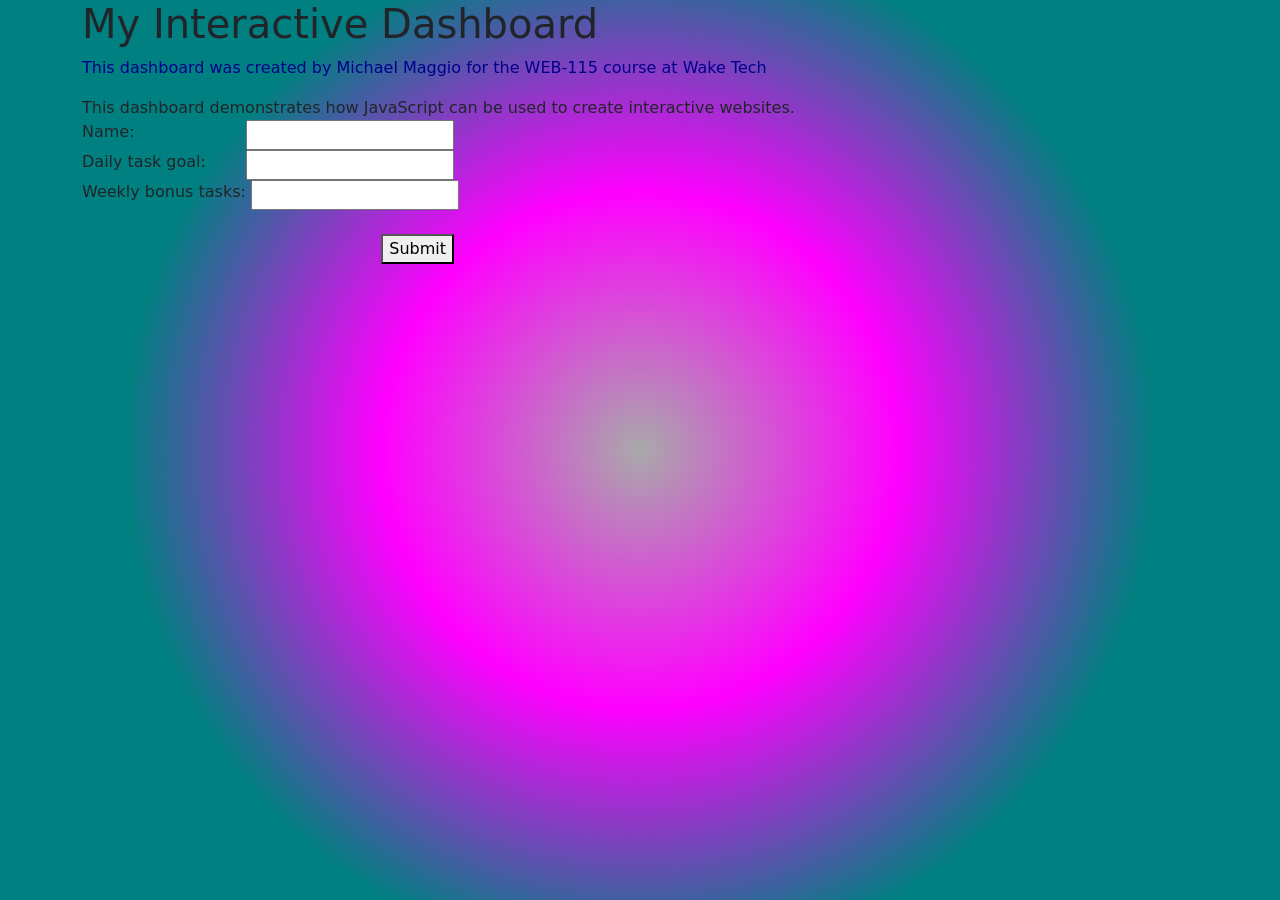
==== index.html @ ffd73f47 "Created weekly goal function and form." ====
<!DOCTYPE html>
<html lang="en">
<head>
    <meta charset="UTF-8">
    <meta name="viewport" content="width=device-width, initial-scale=1.0">
    <title>Document</title>
     <!-- Bootstrap  -->
    <link href="https://cdn.jsdelivr.net/npm/bootstrap@5.3.8/dist/css/bootstrap.min.css" rel="stylesheet" integrity="sha384-sRIl4kxILFvY47J16cr9ZwB07vP4J8+LH7qKQnuqkuIAvNWLzeN8tE5YBujZqJLB" crossorigin="anonymous">
    <script defer src="https://cdn.jsdelivr.net/npm/bootstrap@5.3.8/dist/js/bootstrap.bundle.min.js" integrity="sha384-FKyoEForCGlyvwx9Hj09JcYn3nv7wiPVlz7YYwJrWVcXK/BmnVDxM+D2scQbITxI" crossorigin="anonymous"></script>
	<link rel="stylesheet" href="css/style.css">
</head>
<body>
	<div class="container">
	<h1>My Interactive Dashboard</h1>	
	<p>This dashboard was created by Michael Maggio for the WEB-115 course at Wake Tech</p>
    <script>
        document.write("This dashboard demonstrates how JavaScript can be used to create interactive websites.")
    </script>
    <!-- The <noscript> is for web browsers with JavaScript rendering disabled. -->
    <noscript>Unfortunately, your web browser does not support JavaScript.</noscript>
	</div>
    <div class="container">
        <div class="row">
            <!-- Dashboard Content -->
			<div class="col" id="weekly-tasks">
				<form class="col-4">
					<div class="form-field">
						<label for="name">
							Name: 
						</label>
						<input type="text" name="name" id="name"></input>
					</div>
					<div class="form-field">
						<label for="daily-task-goal">
							Daily task goal:
						</label>
						<input type="number" name="daily-goal" id="daily-goal"></input>
					</div>
					<div class="form-field">
						<label for="weekly-bonus">
							Weekly bonus tasks: 
						</label>
						<input type="number" name="weekly-bonus" id="weekly-bonus"></input>
					</div>
					<br>
					<span>
						<button id="goal-btn">
							Submit
						</button>
					</span>
				</form>
				<p id="goal-message">
				</p>
				<script src="js/task-manager.js"></script>
			</div>
        </div>
    </div>
</body>
</html>
---- css/style.css ----
body {
    background: radial-gradient(
        circle at 50%,
        darkgrey 0%,
        magenta 33%,
        teal 66%
    );
    background-repeat: no-repeat;
    height: 100vh;
}
/* This is a comment so I can make a new commit */
p {
    color: darkblue;
}

.form-field {
	display: grid;
	grid-template-columns: max-content max-content;
	grid-gap: 5px;
	justify-content: space-between;
}

form span {
	display: flex;
	justify-content: right;
}
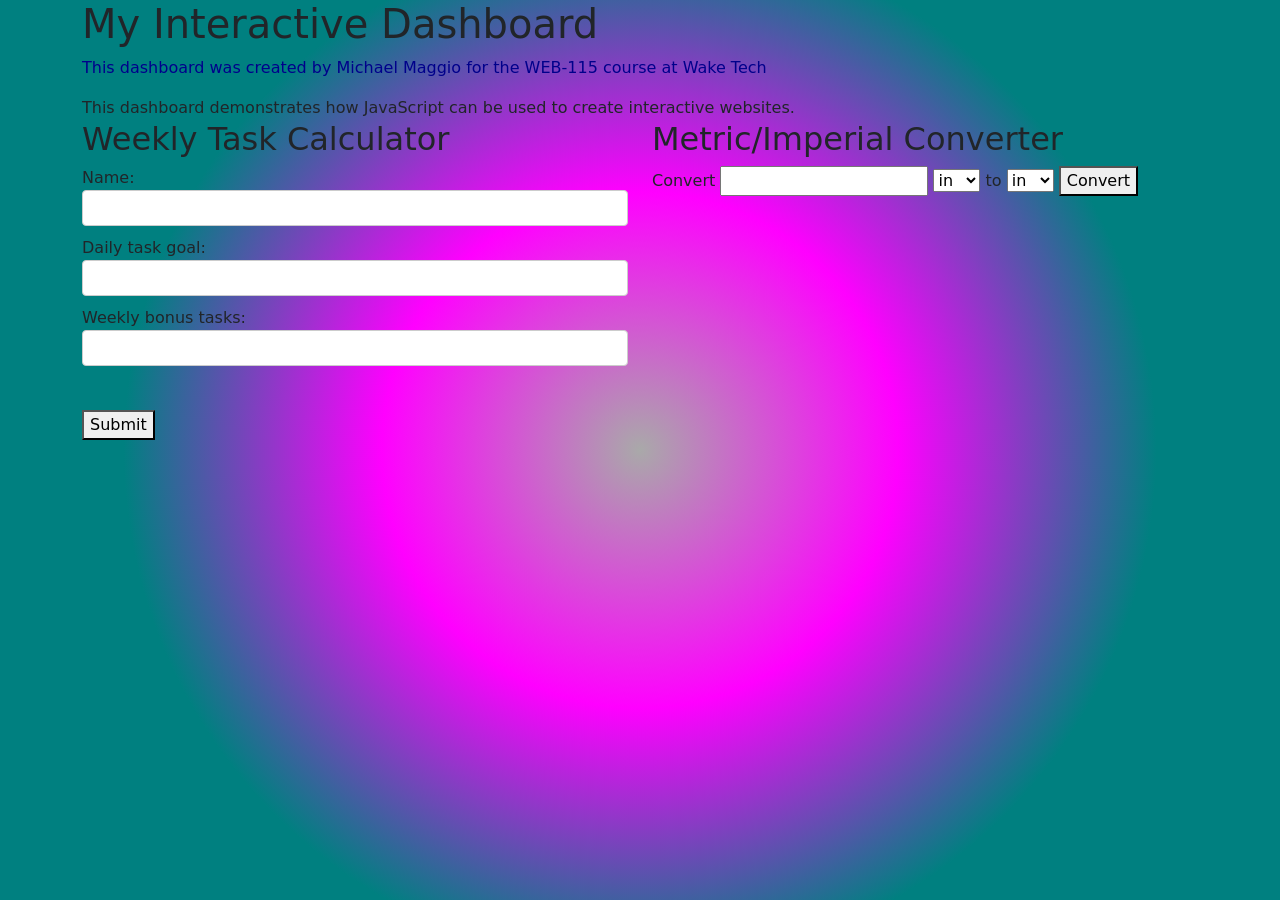
==== commit 41d61332: "Added imperial-metric conversion tool" ====
--- a/index.html
+++ b/index.html
@@ -23,24 +23,25 @@
         <div class="row">
             <!-- Dashboard Content -->
 			<div class="col" id="weekly-tasks">
-				<form class="col-4">
+				<h2>Weekly Task Calculator</h2>
+				<form class="task-form"> 
 					<div class="form-field">
 						<label for="name">
 							Name: 
 						</label>
-						<input type="text" name="name" id="name"></input>
+						<input type="text" name="name" id="name" class="task-input"></input>
 					</div>
 					<div class="form-field">
-						<label for="daily-task-goal">
+						<label for="daily-goal">
 							Daily task goal:
 						</label>
-						<input type="number" name="daily-goal" id="daily-goal"></input>
+						<input type="number" name="daily-goal" id="daily-goal" class="task-input"></input>
 					</div>
 					<div class="form-field">
 						<label for="weekly-bonus">
 							Weekly bonus tasks: 
 						</label>
-						<input type="number" name="weekly-bonus" id="weekly-bonus"></input>
+						<input type="number" name="weekly-bonus" id="weekly-bonus" class="task-input"></input>
 					</div>
 					<br>
 					<span>
@@ -51,9 +52,38 @@
 				</form>
 				<p id="goal-message">
 				</p>
-				<script src="js/task-manager.js"></script>
+			</div>
+			<div class="col" id="metric-converter">
+				<h2>Metric/Imperial Converter</h2>
+				<form id="metric-converter">
+					<label for="initial_value">Convert</label>
+					<input type="number" id="initial_value" name="initial_value"></input>
+					<select id="initial_unit">
+						<option value="in">in</option>
+						<option value="ft">ft</option>
+						<option value="yd">yd</option>
+						<option value="mi">mi</option>
+						<option value="cm">cm</option>
+						<option value="m">m</option>
+						<option value="km">km</option>
+					</select>
+					to
+					<select id="final_unit">
+						<option value="in">in</option>
+						<option value="ft">ft</option>
+						<option value="yd">yd</option>
+						<option value="mi">mi</option>
+						<option value="cm">cm</option>
+						<option value="m">m</option>
+						<option value="km">km</option>
+					</select>
+					<button id="convert-btn">Convert</button>
+				</form>
+				<p id="conversion-result"></p>
+				<script type="text/javascript" src="js/metricConverter.js" defer="true"></script>
 			</div>
         </div>
     </div>
+	<script src="js/task-manager.js"></script>
 </body>
 </html>
--- a/css/style.css
+++ b/css/style.css
@@ -13,14 +13,25 @@
     color: darkblue;
 }
 
+.task-form {
+    display: flex;
+    flex-direction: column;
+    gap: 10px;
+}
+
+
 .form-field {
-	display: grid;
-	grid-template-columns: max-content max-content;
-	grid-gap: 5px;
-	justify-content: space-between;
+	display: flex;
+    flex-direction: column;
+}
+
+.task-input {
+    padding: 5px;
+    border: 1px solid #ccc;
+    border-radius: 4px;
 }
 
 form span {
 	display: flex;
-	justify-content: right;
+	justify-content: left;
 }
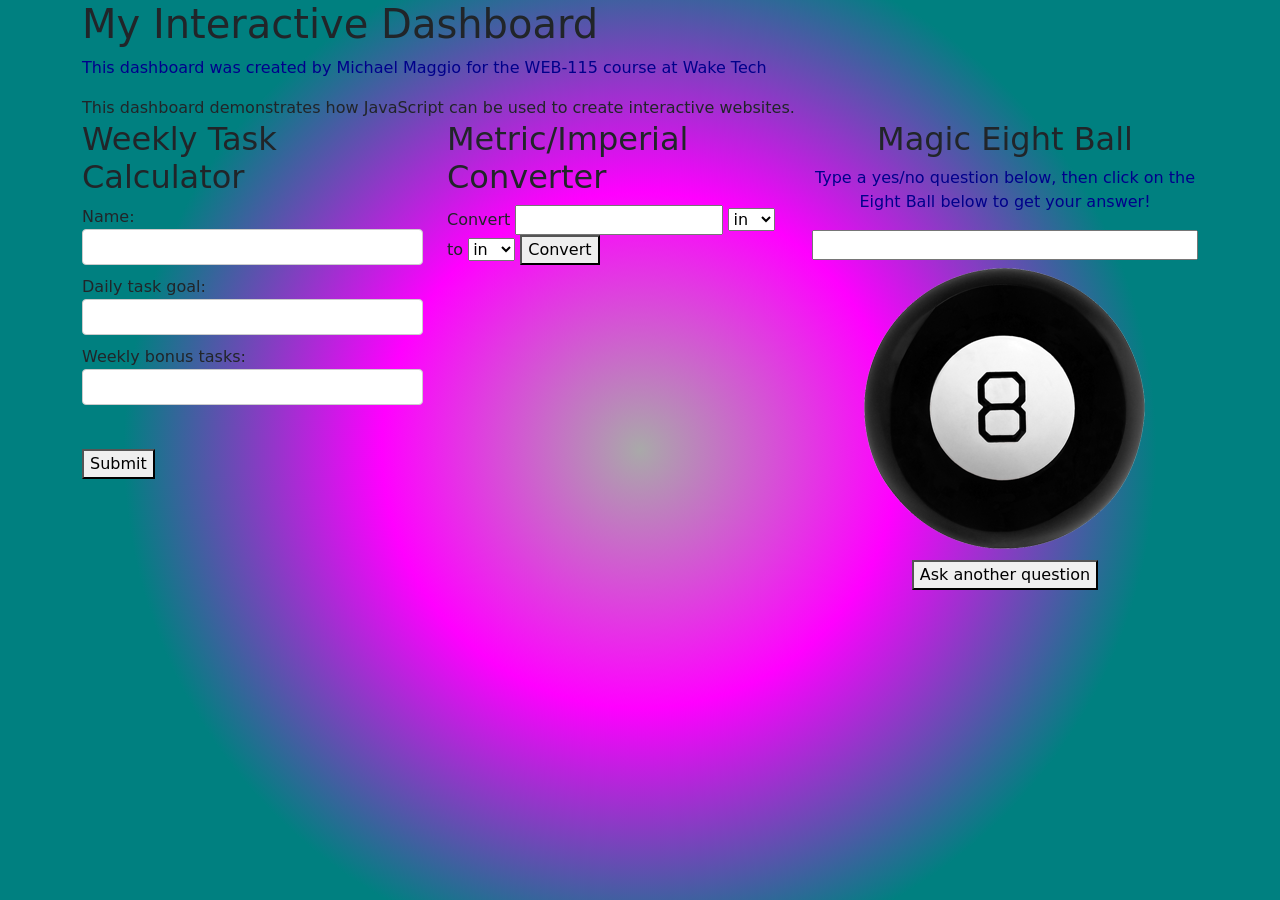
==== commit 52442979: "Added magic 8 ball" ====
--- a/index.html
+++ b/index.html
@@ -1,33 +1,38 @@
 <!DOCTYPE html>
 <html lang="en">
+
 <head>
-    <meta charset="UTF-8">
-    <meta name="viewport" content="width=device-width, initial-scale=1.0">
-    <title>Document</title>
-     <!-- Bootstrap  -->
-    <link href="https://cdn.jsdelivr.net/npm/bootstrap@5.3.8/dist/css/bootstrap.min.css" rel="stylesheet" integrity="sha384-sRIl4kxILFvY47J16cr9ZwB07vP4J8+LH7qKQnuqkuIAvNWLzeN8tE5YBujZqJLB" crossorigin="anonymous">
-    <script defer src="https://cdn.jsdelivr.net/npm/bootstrap@5.3.8/dist/js/bootstrap.bundle.min.js" integrity="sha384-FKyoEForCGlyvwx9Hj09JcYn3nv7wiPVlz7YYwJrWVcXK/BmnVDxM+D2scQbITxI" crossorigin="anonymous"></script>
+	<meta charset="UTF-8">
+	<meta name="viewport" content="width=device-width, initial-scale=1.0">
+	<title>Document</title>
+	<!-- Bootstrap  -->
+	<link href="https://cdn.jsdelivr.net/npm/bootstrap@5.3.8/dist/css/bootstrap.min.css" rel="stylesheet"
+		integrity="sha384-sRIl4kxILFvY47J16cr9ZwB07vP4J8+LH7qKQnuqkuIAvNWLzeN8tE5YBujZqJLB" crossorigin="anonymous">
+	<script defer src="https://cdn.jsdelivr.net/npm/bootstrap@5.3.8/dist/js/bootstrap.bundle.min.js"
+		integrity="sha384-FKyoEForCGlyvwx9Hj09JcYn3nv7wiPVlz7YYwJrWVcXK/BmnVDxM+D2scQbITxI"
+		crossorigin="anonymous"></script>
 	<link rel="stylesheet" href="css/style.css">
 </head>
+
 <body>
 	<div class="container">
-	<h1>My Interactive Dashboard</h1>	
-	<p>This dashboard was created by Michael Maggio for the WEB-115 course at Wake Tech</p>
-    <script>
-        document.write("This dashboard demonstrates how JavaScript can be used to create interactive websites.")
-    </script>
-    <!-- The <noscript> is for web browsers with JavaScript rendering disabled. -->
-    <noscript>Unfortunately, your web browser does not support JavaScript.</noscript>
+		<h1>My Interactive Dashboard</h1>
+		<p>This dashboard was created by Michael Maggio for the WEB-115 course at Wake Tech</p>
+		<script>
+			document.write("This dashboard demonstrates how JavaScript can be used to create interactive websites.")
+		</script>
+		<!-- The <noscript> is for web browsers with JavaScript rendering disabled. -->
+		<noscript>Unfortunately, your web browser does not support JavaScript.</noscript>
 	</div>
-    <div class="container">
-        <div class="row">
-            <!-- Dashboard Content -->
+	<div class="container">
+		<div class="row">
+			<!-- Dashboard Content -->
 			<div class="col" id="weekly-tasks">
 				<h2>Weekly Task Calculator</h2>
-				<form class="task-form"> 
+				<form class="task-form">
 					<div class="form-field">
 						<label for="name">
-							Name: 
+							Name:
 						</label>
 						<input type="text" name="name" id="name" class="task-input"></input>
 					</div>
@@ -39,7 +44,7 @@
 					</div>
 					<div class="form-field">
 						<label for="weekly-bonus">
-							Weekly bonus tasks: 
+							Weekly bonus tasks:
 						</label>
 						<input type="number" name="weekly-bonus" id="weekly-bonus" class="task-input"></input>
 					</div>
@@ -82,8 +87,26 @@
 				<p id="conversion-result"></p>
 				<script type="text/javascript" src="js/metricConverter.js" defer="true"></script>
 			</div>
-        </div>
-    </div>
+			<div class="col" id="magic-eight-ball">
+				<script src="magic-eight-ball.js" defer></script>
+				<link rel="stylesheet" href="css/magic-eight-ball.css">
+				<h2 class="heading">Magic Eight Ball</h2>
+				<form>
+					<p>Type a yes/no question below, then click on the Eight Ball below to get your answer!</p>
+					<div class="form-field">
+						<input id="question" name="question" size="80">
+					</div>
+					<div id="magicEightBall">
+						<div id="circle"></div>
+						<img id="ball" src="img/magic-eight-ball.png" />
+					</div>
+					<button id="reset" name="reset" type="reset">Ask another question</button>
+				</form>
+				<br>
+			</div>
+		</div>
+	</div>
 	<script src="js/task-manager.js"></script>
 </body>
-</html>
+
+</html>
--- a/css/magic-eight-ball.css
+++ b/css/magic-eight-ball.css
@@ -0,0 +1,43 @@
+
+#magic-eight-ball {
+  max-width: 410px;
+  text-align: center;
+  margin: auto;
+}
+
+#circle {
+  font-size: 12pt;
+  background-color: white;
+  color: black;
+  position: absolute;
+  margin-left: 70px;
+  margin-top: 70px;
+  height: 150px;
+  width: 150px;
+  border-radius: 50%;
+  text-wrap: wrap;
+  display: none;
+}
+
+
+img:active {
+  animation: shake 1s;
+  animation-iteration-count: infinite;
+}
+
+img:visited {
+  animation: none;
+}
+@keyframes shake {
+  0% { transform: translate(1px, 1px) rotate(0deg);  }
+  10% { transform: translate(-1px, -2px) rotate(-1deg); }
+  20% { transform: translate(-3px, 0px) rotate(1deg); }
+  30% { transform: translate(3px, 2px) rotate(0deg); }
+  40% { transform: translate(1px, -1px) rotate(1deg); }
+  50% { transform: translate(-1px, 2px) rotate(-1deg); }
+  60% { transform: translate(-3px, 1px) rotate(0deg); }
+  70% { transform: translate(3px, 1px) rotate(-1deg); }
+  80% { transform: translate(-1px, -1px) rotate(1deg); }
+  90% { transform: translate(1px, 2px) rotate(0deg); }
+  100% { transform: translate(1px, -2px) rotate(-1deg); }
+}
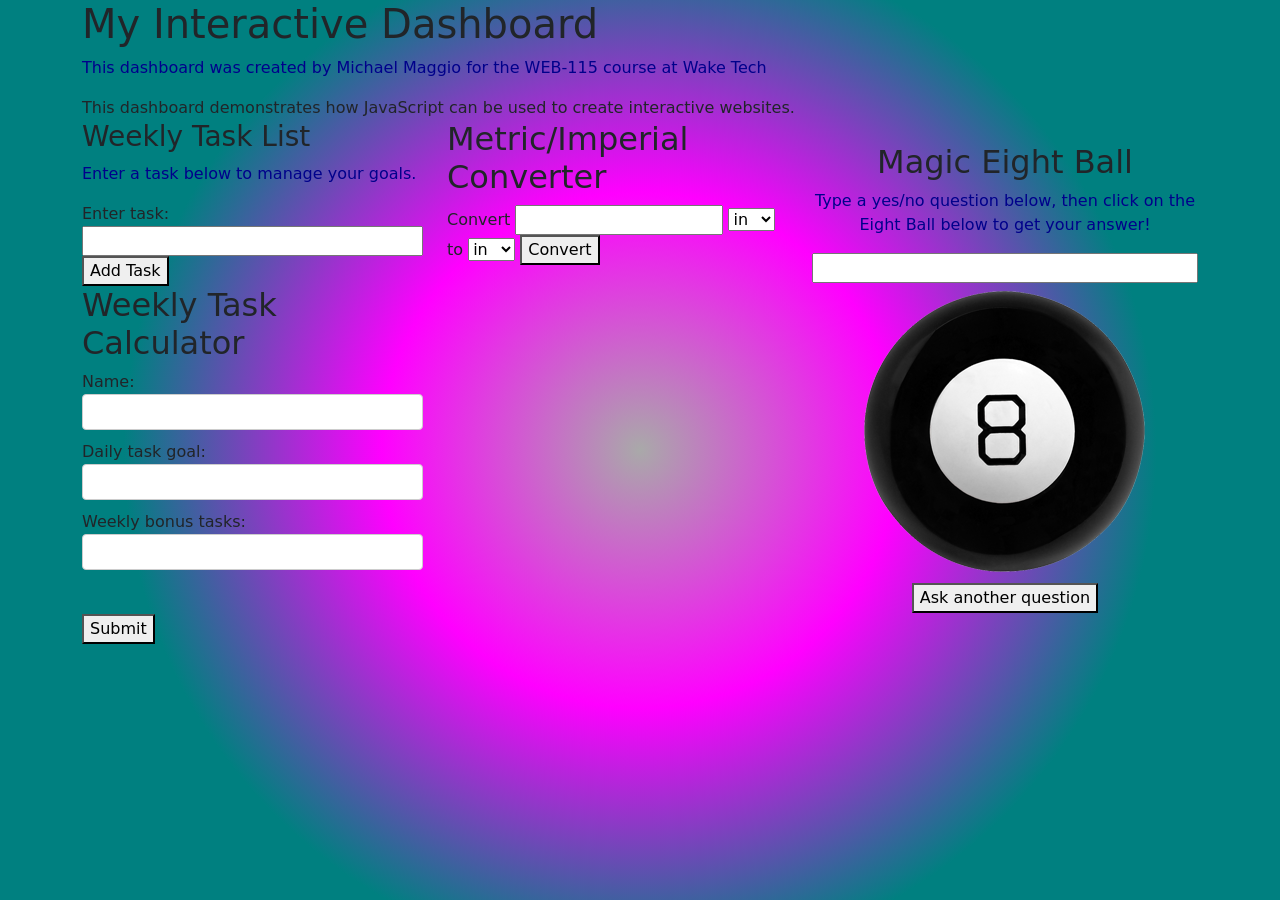
==== commit 1988622e: "Added HTML elements for user generated task list" ====
--- a/index.html
+++ b/index.html
@@ -28,6 +28,17 @@
 		<div class="row">
 			<!-- Dashboard Content -->
 			<div class="col" id="weekly-tasks">
+				<div id="task-list">
+					<h3>Weekly Task List</h3>
+					<p>Enter a task below to manage your goals.</p>
+					<form>
+						<div class="form-field">
+							<label for="task-name">Enter task:</label>
+							<input type="text" name="task-name" id="task-name"></input>
+						</div>
+						<button id="add-task">Add Task</button>
+					</form>
+				</div>
 				<h2>Weekly Task Calculator</h2>
 				<form class="task-form">
 					<div class="form-field">
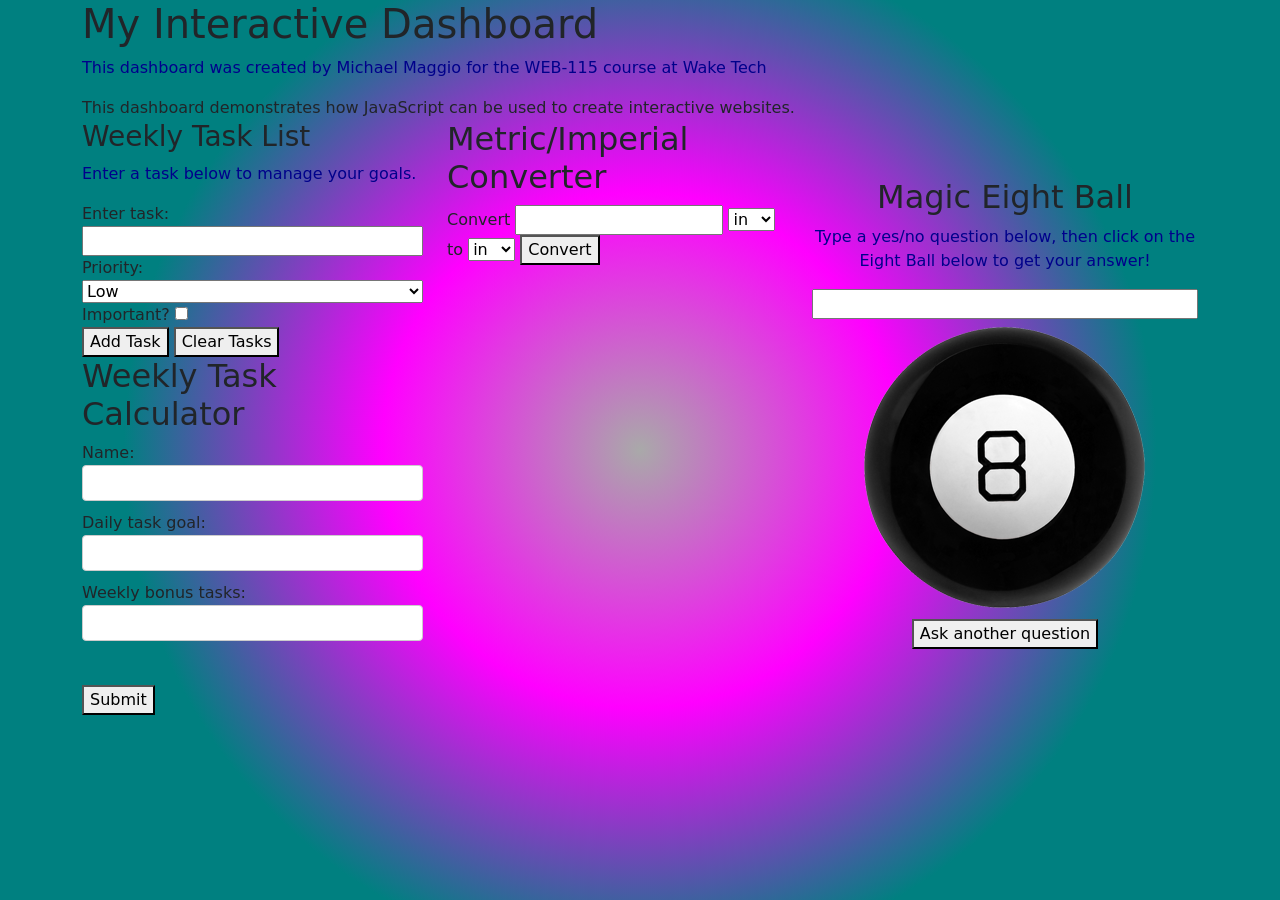
==== commit 15c07813: "Implemented UI and logic changes for task management" ====
--- a/index.html
+++ b/index.html
@@ -36,7 +36,20 @@
 							<label for="task-name">Enter task:</label>
 							<input type="text" name="task-name" id="task-name"></input>
 						</div>
-						<button id="add-task">Add Task</button>
+						<div class="form-field">
+							<label for="task-priority">Priority:</label>
+							<select name="task-priority" id="task-priority">
+								<option value="low">Low</option>
+								<option value="medium">Medium</option>
+								<option value="high">High</option>
+							</select>
+						</div>
+						<div class="important-checkbox">
+							<label for="is-important">Important?</label>
+							<input type="checkbox" name="is-important" id="is-important"></input>
+						</div>
+						<button type="submit" id="add-task">Add Task</button>
+						<button id="clear-tasks">Clear Tasks</button>
 					</form>
 				</div>
 				<h2>Weekly Task Calculator</h2>
--- a/css/style.css
+++ b/css/style.css
@@ -13,12 +13,37 @@
     color: darkblue;
 }
 
+.important-checkbox {
+    flex-direction: row;
+}
+
 .task-form {
     display: flex;
     flex-direction: column;
     gap: 10px;
 }
 
+.task-li {
+	display: flex;
+	flex-direction: row;
+	justify-content: space-between;
+	align-items: center;
+}
+
+.task-buttons {
+    display: flex;
+    flex-direction: row;
+}
+
+svg {
+    width: 1.25rem;
+    height: 1.25rem;
+	display: flex;
+	justify-content: center;
+	align-items: center;
+	background: transparent;
+	border: none;
+}
 
 .form-field {
 	display: flex;
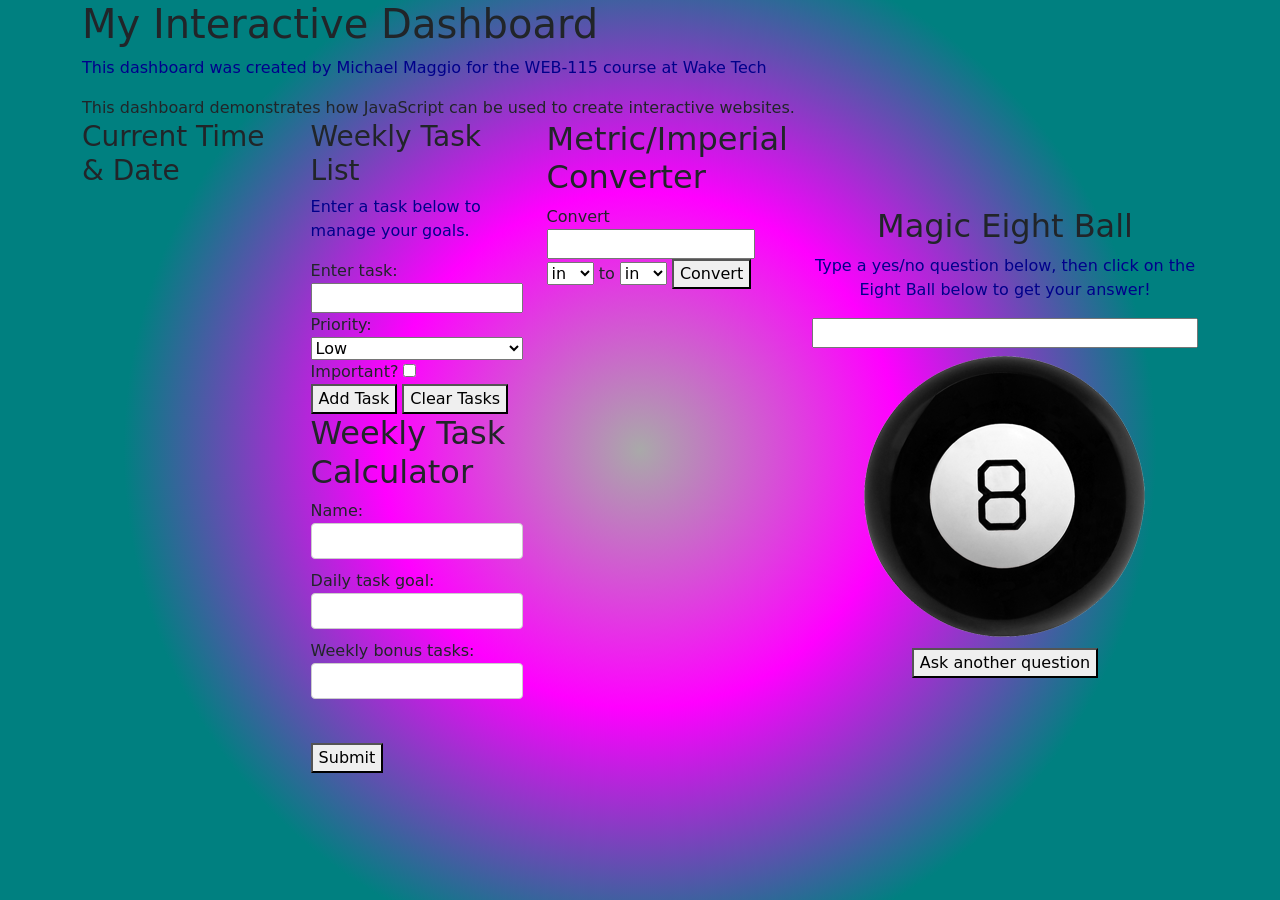
==== commit 015e2f23: "Added HTML for date and time. Created css and javascript files for digital clock." ====
--- a/index.html
+++ b/index.html
@@ -12,6 +12,7 @@
 		integrity="sha384-FKyoEForCGlyvwx9Hj09JcYn3nv7wiPVlz7YYwJrWVcXK/BmnVDxM+D2scQbITxI"
 		crossorigin="anonymous"></script>
 	<link rel="stylesheet" href="css/style.css">
+	<link rel="stylesheet" href="css/digital-clock.css">
 </head>
 
 <body>
@@ -27,6 +28,17 @@
 	<div class="container">
 		<div class="row">
 			<!-- Dashboard Content -->
+			<!-- Digital Clock-->
+			<div class="col" id="digital-clock">
+				<h3>Current Time & Date</h3>
+				<p id="clock-face">
+
+				</p>
+				<p id="calendar-date">
+
+				</p>
+
+			</div>
 			<div class="col" id="weekly-tasks">
 				<div id="task-list">
 					<h3>Weekly Task List</h3>
@@ -130,6 +142,7 @@
 			</div>
 		</div>
 	</div>
+	<script src="js/digital-clock.js" defer="true"></script>
 	<script src="js/task-manager.js"></script>
 </body>
 
--- a/css/digital-clock.css
+++ b/css/digital-clock.css
@@ -0,0 +1 @@
+/*TODO Create at least 2 styles*/
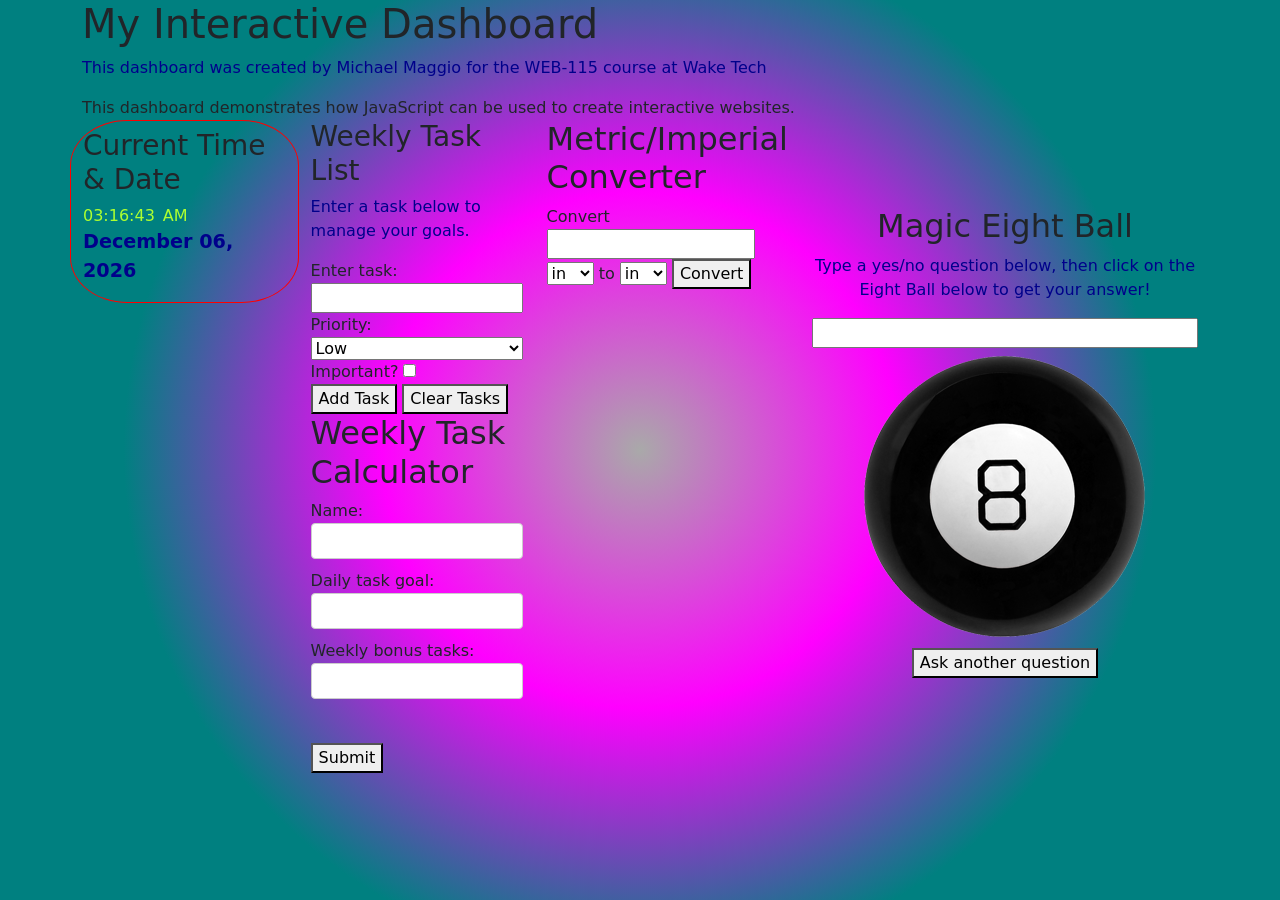
==== commit 36a989da: "Added logic, markup, and styles for real time clock and date." ====
--- a/index.html
+++ b/index.html
@@ -4,7 +4,7 @@
 <head>
 	<meta charset="UTF-8">
 	<meta name="viewport" content="width=device-width, initial-scale=1.0">
-	<title>Document</title>
+	<title>My Interactive Dashboard</title>
 	<!-- Bootstrap  -->
 	<link href="https://cdn.jsdelivr.net/npm/bootstrap@5.3.8/dist/css/bootstrap.min.css" rel="stylesheet"
 		integrity="sha384-sRIl4kxILFvY47J16cr9ZwB07vP4J8+LH7qKQnuqkuIAvNWLzeN8tE5YBujZqJLB" crossorigin="anonymous">
@@ -32,7 +32,7 @@
 			<div class="col" id="digital-clock">
 				<h3>Current Time & Date</h3>
 				<p id="clock-face">
-
+					Loading...
 				</p>
 				<p id="calendar-date">
 
--- a/css/digital-clock.css
+++ b/css/digital-clock.css
@@ -1 +1,29 @@
-/*TODO Create at least 2 styles*/+#digital-clock {
+    border: 1px solid red;
+    border-radius: 25%;
+    align-self: flex-start;
+}
+
+#digital-clock * {
+    justify-self: center;
+}
+
+#digital-clock h3 {
+    margin-top: clamp(0.25rem, 0.5rem, 1rem);
+}
+
+#clock-face {
+    display: flex;
+    flex-direction: row;
+    color: greenyellow;
+    margin-bottom: 0;
+}
+
+#session {
+    margin-left: clamp(0.25rem, .5rem, 1rem);
+}
+
+#calendar-date {
+    font-size: larger;
+    font-weight: bold;
+}
